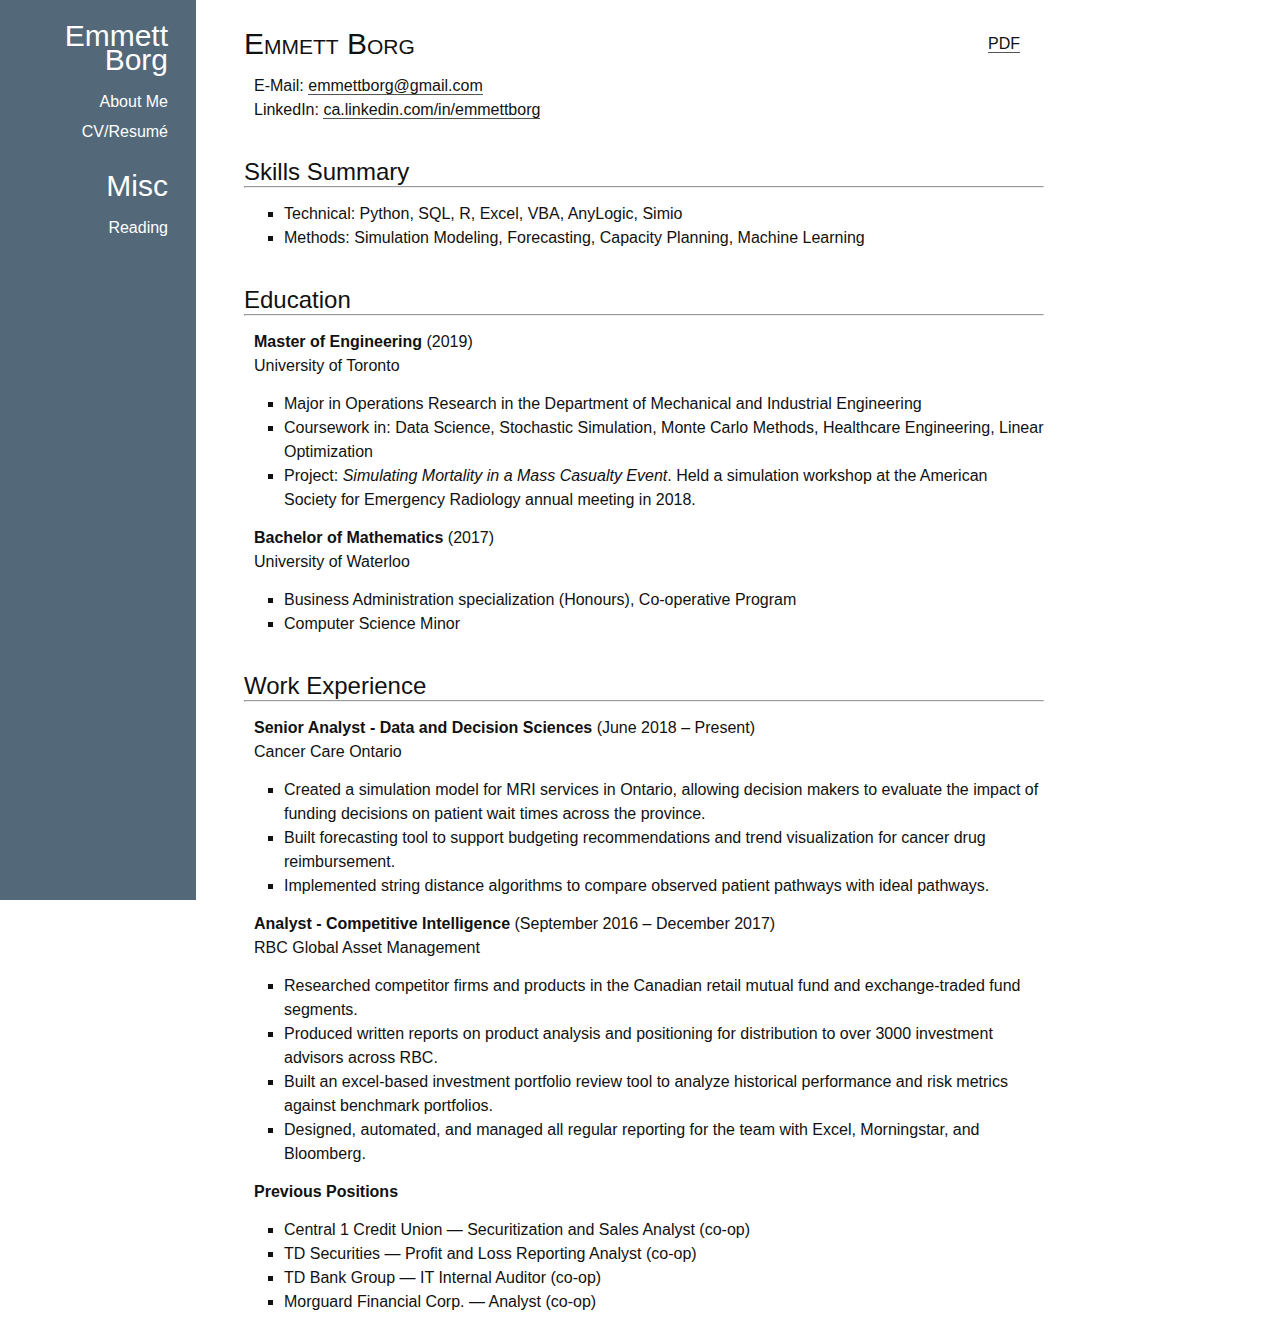
==== resume.html @ 4da04413 "Add files via upload" ====
<?xml version="1.0" encoding="UTF-8" ?>
<!DOCTYPE html PUBLIC "-//W3C//DTD XHTML 1.0 Strict//EN" "http://www.w3.org/TR/xhtml1/DTD/xhtml1-strict.dtd">
<html xmlns="http://www.w3.org/1999/xhtml" xml:lang="en" lang="en">
    <head>
        <!-- Metadata -->
        <title> emmettborg - Resume</title>
        <meta name="keywords" content="emmett,resume,python,simulation,discrete,event,dynamics,operations, research" />
        <meta http-equiv="Content-Type" content="text/html; charset=UTF-8" />
        <meta name="description" content="Emmett Borg" />
        <meta content="width=device-width, initial-scale=1, minimum-scale=1.0, maximum-scale=1.1"" name="viewport" />
        
        <!-- Stylesheets -->
        <link rel="stylesheet" type="text/css" href="./css/layout2.css" />
        <link rel="stylesheet" type="text/css" href="./css/base.css" />

        <!-- Custom font -->
    	<link rel="stylesheet" type="text/css" href="http://fonts.googleapis.com/css?family=Raleway">
    </head>
    <body>
        <!-- Sidebar -->
        <div id="navigation">
            <h1> Emmett Borg </h1>
            <a href="./index.html">About Me</a>
            <a href="./resume.html">CV/Resum&eacute;</a>
            <h1> Misc </h1>
            <a href="./reading.html">Reading</a>
        </div>

        <!-- Main Content -->
        <div id="content">
            <div style="float: right; margin: 24px;">
                <a href="./files/resume_emmettborg.pdf">PDF</a>
            </div>

        <h1 id="Emmett-Borg", style="font-variant:small-caps">Emmett Borg</h1>
        <p>E-Mail: <a href="mailto:emmettborg@gmail.com">emmettborg@gmail.com</a><br />
        LinkedIn: <a href="http://ca.linkedin.com/in/emmettborg">ca.linkedin.com/in/emmettborg</a></p>

        <h2 id="skills-summary">Skills Summary</h2>
        <hr style='margin-top:-1em'>
        <ul>
            <li>Technical: Python, SQL, R, Excel, VBA, AnyLogic, Simio</li>
            <li>Methods: Simulation Modeling, Forecasting, Capacity Planning, Machine Learning</li>
        </ul>


        <h2 id="education">Education</h2>
        <hr style='margin-top:-1em'>
        <p><strong>Master of Engineering</strong> (2019)<br />
        University of Toronto</p>
        <ul>
            <li> Major in Operations Research in the Department of Mechanical and Industrial Engineering </li>
            <li> Coursework in: Data Science, Stochastic Simulation, Monte Carlo Methods, Healthcare Engineering, Linear Optimization</li>
            <li> Project: <em> Simulating Mortality in a Mass Casualty Event</em>. Held a simulation workshop at the American Society for Emergency Radiology annual meeting in 2018.</li>
        </ul>
        <p><strong>Bachelor of Mathematics</strong> (2017)<br />
        University of Waterloo</p>
        <ul>
            <li> Business Administration specialization (Honours), Co-operative Program</li>
            <li> Computer Science Minor</li>
        </ul>


        <h2 id="work-experience">Work Experience</h2>
        <hr style='margin-top:-1em'>

        <p><strong>Senior Analyst - Data and Decision Sciences</strong> (June 2018 – Present)<br />
        Cancer Care Ontario</p>
        <ul>
            <li>Created a simulation model for MRI services in Ontario, allowing decision makers to evaluate the impact of funding decisions on patient wait times across the province.</li>
            <li>Built forecasting tool to support budgeting recommendations and trend visualization for cancer drug reimbursement.</li>
            <li>Implemented string distance algorithms to compare observed patient pathways with ideal pathways.</li>
        </ul>

        <p><strong>Analyst - Competitive Intelligence</strong> (September 2016 – December 2017)<br />
        RBC Global Asset Management</p>
        <ul>
            <li>Researched competitor firms and products in the Canadian retail mutual fund and exchange-traded fund segments.</li>
            <li>Produced written reports on product analysis and positioning for distribution to over 3000 investment advisors across RBC.</li>
            <li>Built an excel-based investment portfolio review tool to analyze historical performance and risk metrics against benchmark portfolios.</li>
            <li>Designed, automated, and managed all regular reporting for the team with Excel, Morningstar, and Bloomberg.</li>
        </ul>

        <p><strong>Previous Positions</strong><br /></p>
        <ul>
            <li>Central 1 Credit Union &mdash; Securitization and Sales Analyst (co-op) </li>
            <li>TD Securities &mdash; Profit and Loss Reporting Analyst (co-op)</li>
            <li>TD Bank Group &mdash; IT Internal Auditor (co-op)</li>
            <li>Morguard Financial Corp. &mdash; Analyst (co-op)</li>
        </ul>
        </div>
    </body>   
</html>
---- css/layout2.css ----
@media all and (min-width:1050px){

html{background:#FFFFFF url("../images/sidebar2.jpg") repeat-y left top}
div#navigation{background:#536878;left:0px;padding:0px 28px 0px 18px;position:absolute;top:0px;width:150px;height:100vh;position:fixed}
div#navigation h1,
div#navigation a{display:block;text-align:right; border-bottom: none;color: white}
div#navigation a{margin:6px 0px 6px 0px;border-top:3px}
div#navigation a:hover{color: #bfced8;}
div#content{margin:0px 0px 0px 200px;padding:0px 36px 0px 36px;width:800px;overflow:auto}
}

@media all and (min-width:320px) and (max-width: 1049px){
    @-viewport{width:device-width;zoom:.5}
    html{background:#FFFFFF;margin:0px;padding:0px}
    body{margin:0px;padding:0px 0px 0px 0px}
    div#navigation{background:#536878;padding-bottom:18px;text-align:center;color: white}
    div#navigation a{margin:0px 6px 0px 6px;border-bottom:10px;color: white}
    div#content{margin:12px}
    div#footer{border-top:solid 2px black;color:#555;font-size:14px;margin-top:30px;padding:12px 0px 12px 0px;text-align:center}

}
---- css/base.css ----
html{font-size:16px;font-family:Ubuntu,sans-serif;line-height:24px}
body{color:#111}
h1,h2,h3{margin:0px 0px 18px 0px;padding:24px 0px 0px 0px;font-weight:normal}
h1{font-size:30px}
h2{font-size:24px}
a{color:#111;text-decoration:none;border-bottom:1px solid #555}
p,ul{margin:14px 0px 14px 10px}
ul{padding-left:30px;list-style-type:square}
.soft,.caption{font-style:italic;color:#555}
div.figure{text-align:center}
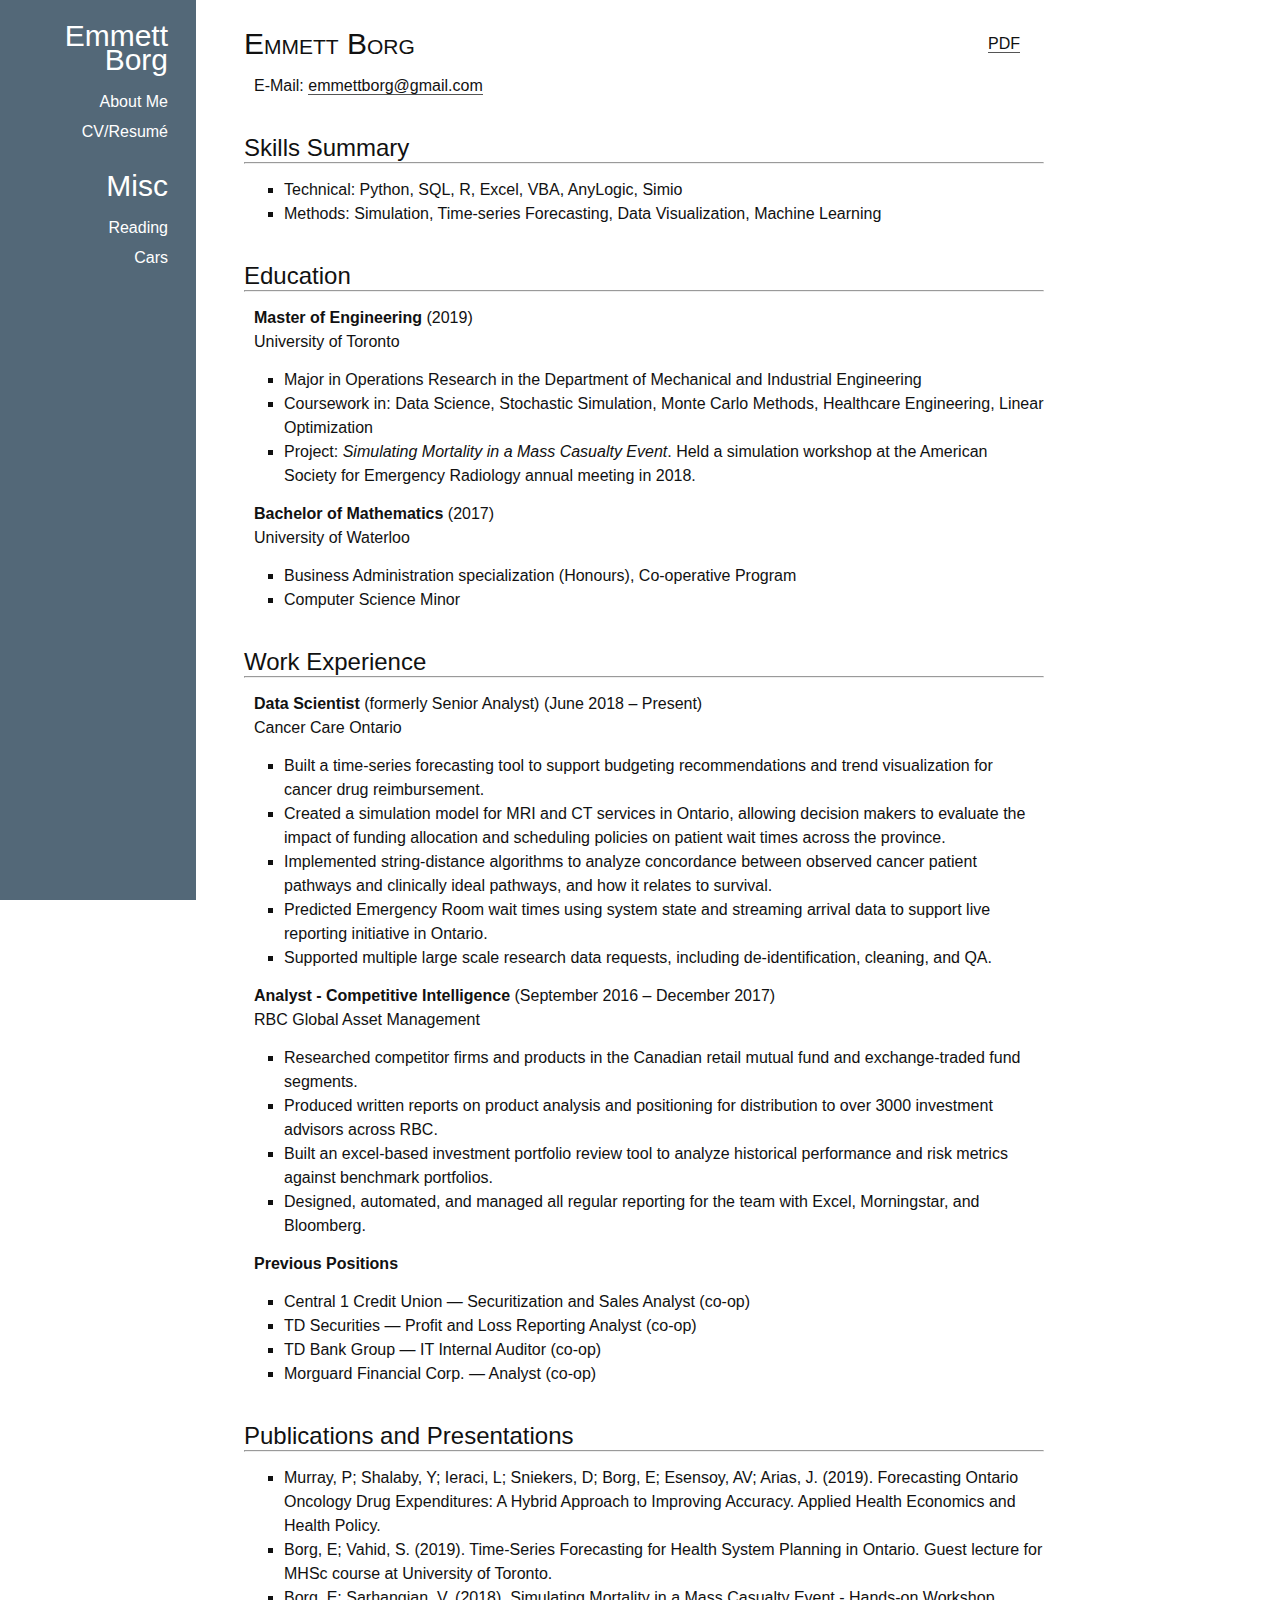
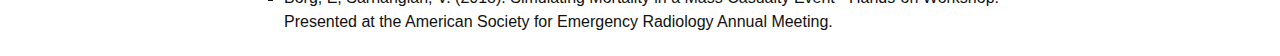
==== commit af68c936: "Update resume.html" ====
--- a/resume.html
+++ b/resume.html
@@ -24,23 +24,24 @@
             <a href="./resume.html">CV/Resum&eacute;</a>
             <h1> Misc </h1>
             <a href="./reading.html">Reading</a>
+            <a href="./cars.html">Cars</a>
         </div>
 
         <!-- Main Content -->
         <div id="content">
             <div style="float: right; margin: 24px;">
-                <a href="./files/resume_emmettborg.pdf">PDF</a>
+                <a href="./files/EmmettBorg_Resume.pdf">PDF</a>
             </div>
 
         <h1 id="Emmett-Borg", style="font-variant:small-caps">Emmett Borg</h1>
-        <p>E-Mail: <a href="mailto:emmettborg@gmail.com">emmettborg@gmail.com</a><br />
-        LinkedIn: <a href="http://ca.linkedin.com/in/emmettborg">ca.linkedin.com/in/emmettborg</a></p>
+        <p>E-Mail: <a href="mailto:emmettborg@gmail.com">emmettborg@gmail.com</a></p>
+        
 
         <h2 id="skills-summary">Skills Summary</h2>
         <hr style='margin-top:-1em'>
         <ul>
             <li>Technical: Python, SQL, R, Excel, VBA, AnyLogic, Simio</li>
-            <li>Methods: Simulation Modeling, Forecasting, Capacity Planning, Machine Learning</li>
+            <li>Methods: Simulation, Time-series Forecasting, Data Visualization, Machine Learning</li>
         </ul>
 
 
@@ -64,12 +65,14 @@
         <h2 id="work-experience">Work Experience</h2>
         <hr style='margin-top:-1em'>
 
-        <p><strong>Senior Analyst - Data and Decision Sciences</strong> (June 2018 – Present)<br />
+        <p><strong>Data Scientist </strong> (formerly Senior Analyst) (June 2018 – Present)<br />
         Cancer Care Ontario</p>
         <ul>
-            <li>Created a simulation model for MRI services in Ontario, allowing decision makers to evaluate the impact of funding decisions on patient wait times across the province.</li>
-            <li>Built forecasting tool to support budgeting recommendations and trend visualization for cancer drug reimbursement.</li>
-            <li>Implemented string distance algorithms to compare observed patient pathways with ideal pathways.</li>
+            <li> Built a time-series forecasting tool to support budgeting recommendations and trend visualization for cancer drug reimbursement. </li>
+            <li> Created a simulation model for MRI and CT services in Ontario, allowing decision makers to evaluate the impact of funding allocation and scheduling policies on patient wait times across the province. </li>
+            <li> Implemented string-distance algorithms to analyze concordance between observed cancer patient pathways and clinically ideal pathways, and how it relates to survival.</li>
+            <li> Predicted Emergency Room wait times using system state and streaming arrival data to support live reporting initiative in Ontario.</li>
+            <li> Supported multiple large scale research data requests, including de-identification, cleaning, and QA. </li>
         </ul>
 
         <p><strong>Analyst - Competitive Intelligence</strong> (September 2016 – December 2017)<br />
@@ -88,6 +91,15 @@
             <li>TD Bank Group &mdash; IT Internal Auditor (co-op)</li>
             <li>Morguard Financial Corp. &mdash; Analyst (co-op)</li>
         </ul>
+        
+        <h2 id="pubs-pres">Publications and Presentations</h2>
+        <hr style='margin-top:-1em'>
+        <ul>
+            <li> Murray, P; Shalaby, Y; Ieraci, L; Sniekers, D; Borg, E; Esensoy, AV; Arias, J. (2019). Forecasting Ontario Oncology Drug Expenditures: A Hybrid Approach to Improving Accuracy. Applied Health Economics and Health Policy. </li>
+            <li> Borg, E; Vahid, S. (2019). Time-Series Forecasting for Health System Planning in Ontario. Guest lecture for MHSc course at University of Toronto. </li>
+            <li> Borg, E; Sarhangian, V. (2018).  Simulating  Mortality  in  a  Mass  Casualty  Event - Hands-on Workshop. Presented at the American Society for Emergency Radiology Annual Meeting.</li>
+        </ul>
+
         </div>
     </body>   
-</html>+</html>
--- a/css/layout2.css
+++ b/css/layout2.css
@@ -13,6 +13,7 @@
     @-viewport{width:device-width;zoom:.5}
     html{background:#FFFFFF;margin:0px;padding:0px}
     body{margin:0px;padding:0px 0px 0px 0px}
+    img{max-width:100%;}
     div#navigation{background:#536878;padding-bottom:18px;text-align:center;color: white}
     div#navigation a{margin:0px 6px 0px 6px;border-bottom:10px;color: white}
     div#content{margin:12px}
--- a/css/base.css
+++ b/css/base.css
@@ -8,3 +8,21 @@
 ul{padding-left:30px;list-style-type:square}
 .soft,.caption{font-style:italic;color:#555}
 div.figure{text-align:center}
+table {
+  border-collapse: collapse;
+  width: 100%;
+}
+th, td {
+  padding: 15px;
+  text-align: left;
+  border-bottom: 1px solid #ddd;
+}
+th {
+    background-color: #F8F8FF;
+}
+th:first-child {
+  border-right: 1px solid #ddd;
+}
+th:nth-child(2), td:nth-child(2){
+    border-right: 1px solid #ddd;
+}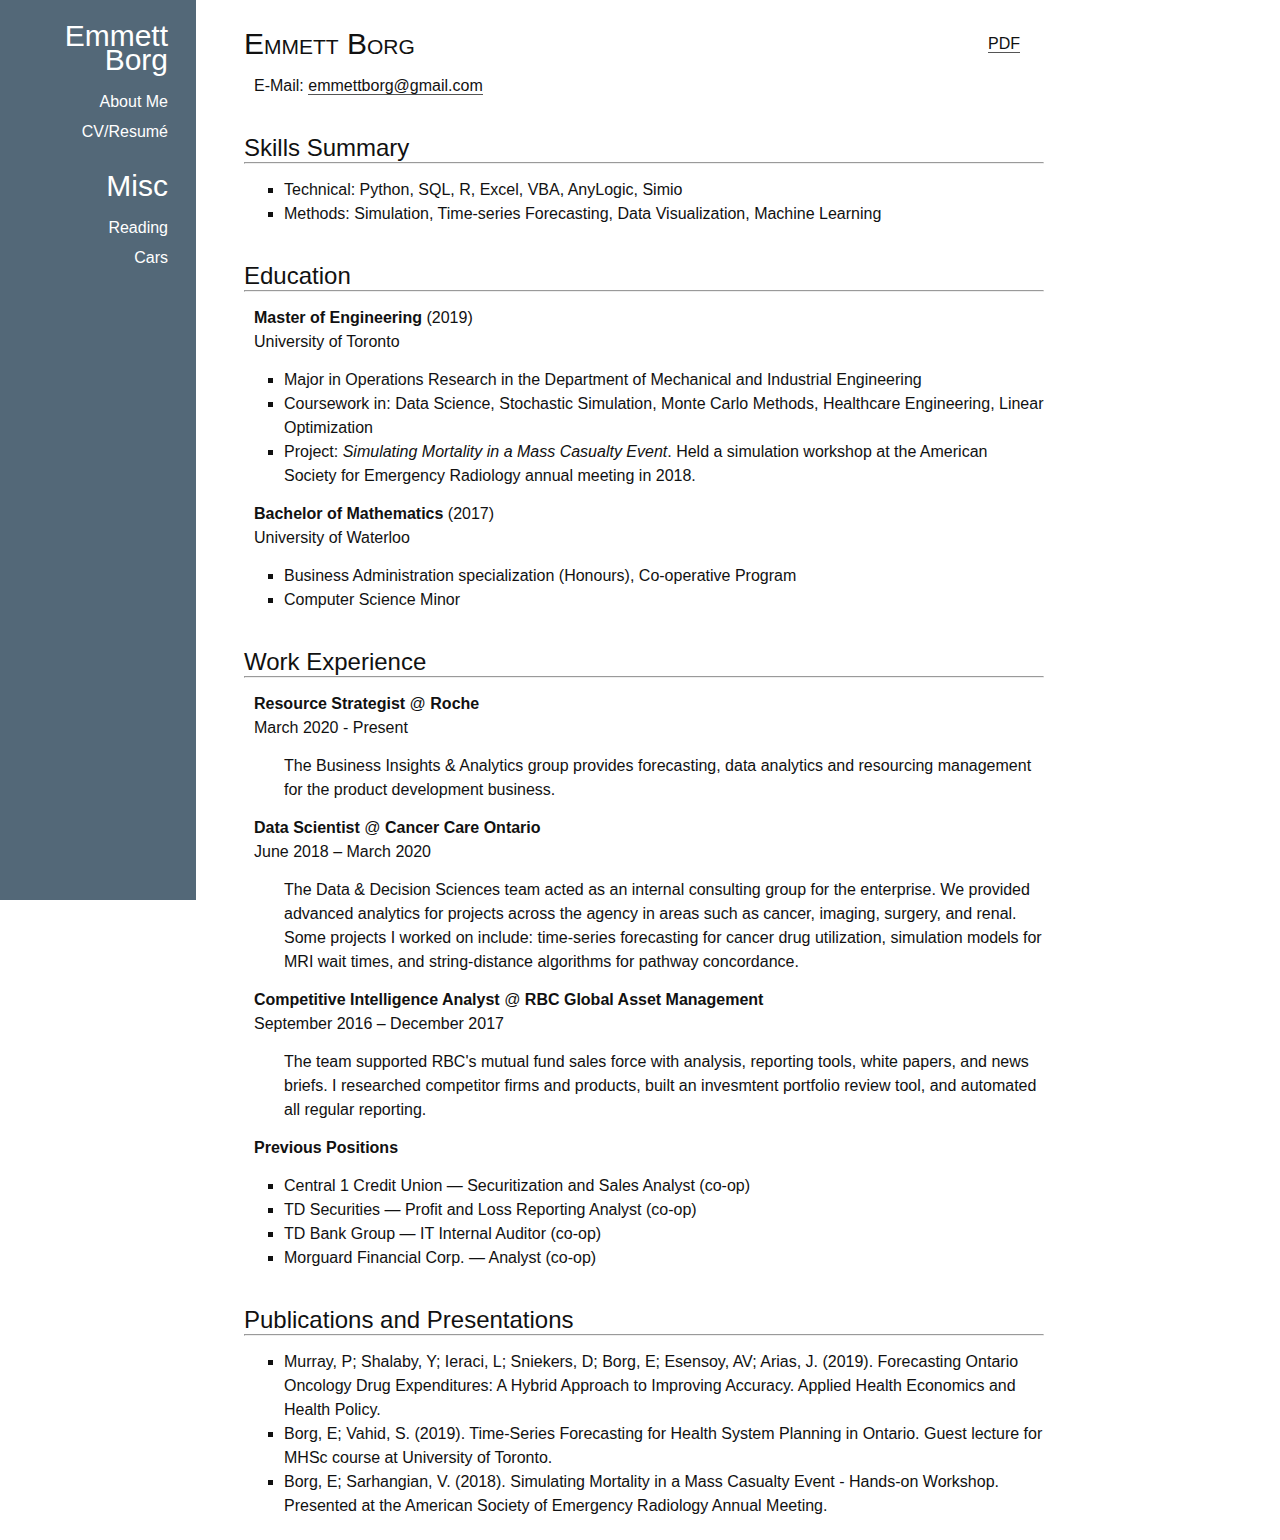
==== commit de6ff083: "Add files via upload" ====
--- a/resume.html
+++ b/resume.html
@@ -64,25 +64,21 @@
 
         <h2 id="work-experience">Work Experience</h2>
         <hr style='margin-top:-1em'>
+		<p><strong>Resource Strategist</strong> &#64; <strong> Roche</strong><br />
+        March 2020 - Present</p>
+        <p style='margin-left: 40px'>The Business Insights &#38; Analytics group provides forecasting, data analytics and resourcing management for the product development business. 
+		</p>
+		
+		
+        <p><strong>Data Scientist </strong>  &#64; <strong>Cancer Care Ontario</strong><br />
+        June 2018 – March 2020</p>
+		<p style='margin-left: 40px'>The Data &#38; Decision Sciences team acted as an internal consulting group for the enterprise. We provided advanced analytics for projects across the agency in areas such as cancer, imaging, surgery, and renal. Some projects I worked on include: time-series forecasting for cancer drug utilization, simulation models for MRI wait times, and string-distance algorithms for pathway concordance.
+		</p>
+		
+		<p><strong>Competitive Intelligence Analyst </strong>  &#64; <strong>RBC Global Asset Management</strong><br />
+        September 2016 – December 2017</p>
+		<p style='margin-left: 40px'>The team supported RBC's mutual fund sales force with analysis, reporting tools, white papers, and  news briefs. I researched competitor firms and products, built an invesmtent portfolio review tool, and automated all regular reporting.</p>
 
-        <p><strong>Data Scientist </strong> (formerly Senior Analyst) (June 2018 – Present)<br />
-        Cancer Care Ontario</p>
-        <ul>
-            <li> Built a time-series forecasting tool to support budgeting recommendations and trend visualization for cancer drug reimbursement. </li>
-            <li> Created a simulation model for MRI and CT services in Ontario, allowing decision makers to evaluate the impact of funding allocation and scheduling policies on patient wait times across the province. </li>
-            <li> Implemented string-distance algorithms to analyze concordance between observed cancer patient pathways and clinically ideal pathways, and how it relates to survival.</li>
-            <li> Predicted Emergency Room wait times using system state and streaming arrival data to support live reporting initiative in Ontario.</li>
-            <li> Supported multiple large scale research data requests, including de-identification, cleaning, and QA. </li>
-        </ul>
-
-        <p><strong>Analyst - Competitive Intelligence</strong> (September 2016 – December 2017)<br />
-        RBC Global Asset Management</p>
-        <ul>
-            <li>Researched competitor firms and products in the Canadian retail mutual fund and exchange-traded fund segments.</li>
-            <li>Produced written reports on product analysis and positioning for distribution to over 3000 investment advisors across RBC.</li>
-            <li>Built an excel-based investment portfolio review tool to analyze historical performance and risk metrics against benchmark portfolios.</li>
-            <li>Designed, automated, and managed all regular reporting for the team with Excel, Morningstar, and Bloomberg.</li>
-        </ul>
 
         <p><strong>Previous Positions</strong><br /></p>
         <ul>
@@ -97,7 +93,7 @@
         <ul>
             <li> Murray, P; Shalaby, Y; Ieraci, L; Sniekers, D; Borg, E; Esensoy, AV; Arias, J. (2019). Forecasting Ontario Oncology Drug Expenditures: A Hybrid Approach to Improving Accuracy. Applied Health Economics and Health Policy. </li>
             <li> Borg, E; Vahid, S. (2019). Time-Series Forecasting for Health System Planning in Ontario. Guest lecture for MHSc course at University of Toronto. </li>
-            <li> Borg, E; Sarhangian, V. (2018).  Simulating  Mortality  in  a  Mass  Casualty  Event - Hands-on Workshop. Presented at the American Society for Emergency Radiology Annual Meeting.</li>
+            <li> Borg, E; Sarhangian, V. (2018).  Simulating  Mortality  in  a  Mass  Casualty  Event - Hands-on Workshop. Presented at the American Society of Emergency Radiology Annual Meeting.</li>
         </ul>
 
         </div>
